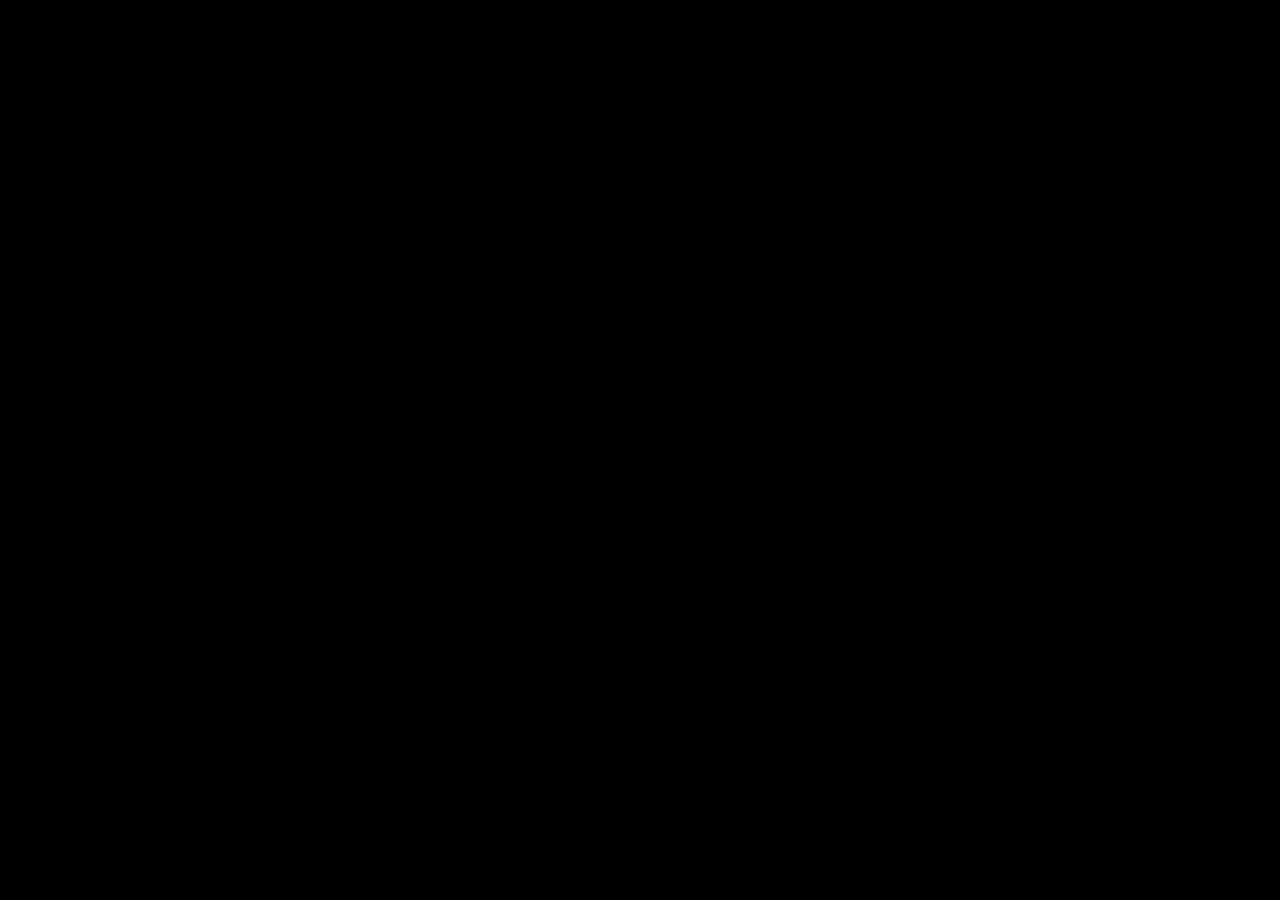
==== comparisons.html @ f06501f1 "uploading progress" ====
<!DOCTYPE html>
<html>

<head>
    <meta charset="utf-8">
    <meta name="viewport" content="width=device-width, initial-scale=1.0, shrink-to-fit=no">
    <title>Untitled</title>
    <link rel="stylesheet" href="assets/bootstrap/css/bootstrap.min.css">
    <link rel="stylesheet" href="https://fonts.googleapis.com/css?family=Lora:400,700,400italic,700italic">
    <link rel="stylesheet" href="https://fonts.googleapis.com/css?family=Cabin:700">
    <link rel="stylesheet" href="https://fonts.googleapis.com/css?family=Akronim">
    <link rel="stylesheet" href="https://fonts.googleapis.com/css?family=Aldrich">
    <link rel="stylesheet" href="https://fonts.googleapis.com/css?family=Alef">
    <link rel="stylesheet" href="https://fonts.googleapis.com/css?family=Alegreya+Sans">
    <link rel="stylesheet" href="https://fonts.googleapis.com/css?family=Allan">
    <link rel="stylesheet" href="https://fonts.googleapis.com/css?family=Allerta+Stencil">
    <link rel="stylesheet" href="assets/fonts/font-awesome.min.css">
    <link rel="stylesheet" href="assets/css/Navigation-Clean.css">
    <link rel="stylesheet" href="assets/css/Projects-Clean.css">
</head>

<body>
    <script src="assets/js/jquery.min.js"></script>
    <script src="assets/bootstrap/js/bootstrap.min.js"></script>
    <script src="https://cdnjs.cloudflare.com/ajax/libs/jquery-easing/1.4.1/jquery.easing.min.js"></script>
    <script src="assets/js/grayscale.js"></script>
</body>

</html>
---- assets/css/Navigation-Clean.css ----
.navigation-clean {
  background: #fff;
  padding-top: .75rem;
  padding-bottom: .75rem;
  color: #333;
  border-radius: 0;
  box-shadow: none;
  border: none;
  margin-bottom: 0;
}

@media (min-width:768px) {
  .navigation-clean {
    padding-top: 1rem;
    padding-bottom: 1rem;
  }
}

.navigation-clean .navbar-brand {
  font-weight: bold;
  color: inherit;
}

.navigation-clean .navbar-brand:hover {
  color: #222;
}

.navigation-clean.navbar-dark .navbar-brand:hover {
  color: #f0f0f0;
}

.navigation-clean .navbar-brand img {
  height: 100%;
  display: inline-block;
  margin-right: 10px;
  width: auto;
}

.navigation-clean .navbar-toggler {
  border-color: #ddd;
}

.navigation-clean .navbar-toggler:hover, .navigation-clean .navbar-toggler:focus {
  background: none;
}

.navigation-clean.navbar-dark .navbar-toggler {
  border-color: #555;
}

.navigation-clean .navbar-toggler {
  color: #888;
}

.navigation-clean.navbar-dark .navbar-toggler {
  color: #eee;
}

.navigation-clean .navbar-collapse, .navigation-clean .form-inline {
  border-top-color: #ddd;
}

.navigation-clean.navbar-dark .navbar-collapse, .navigation-clean.navbar-dark .form-inline {
  border-top-color: #333;
}

.navigation-clean .navbar-nav > .active > a, .navigation-clean .navbar-nav > .show > a {
  background: none;
  box-shadow: none;
}

.navigation-clean.navbar-light .navbar-nav .nav-link.active, .navigation-clean.navbar-light .navbar-nav .nav-link.active:focus, .navigation-clean.navbar-light .navbar-nav .nav-link.active:hover {
  color: #8f8f8f;
  box-shadow: none;
  background: none;
  pointer-events: none;
}

.navigation-clean.navbar .navbar-nav .nav-link {
  padding-left: 18px;
  padding-right: 18px;
}

.navigation-clean.navbar-light .navbar-nav .nav-link {
  color: #465765;
}

.navigation-clean.navbar-light .navbar-nav .nav-link:focus, .navigation-clean.navbar-light .navbar-nav .nav-link:hover {
  color: #37434d !important;
  background-color: transparent;
}

.navigation-clean .navbar-nav > li > .dropdown-menu {
  margin-top: -5px;
  box-shadow: none;
  background-color: #fff;
  border-radius: 2px;
}

@media (min-width:768px) {
  .navigation-clean .navbar-nav .show .dropdown-menu {
    box-shadow: 0 4px 8px rgba(0,0,0,.1);
  }
}

@media (max-width:767px) {
  .navigation-clean .navbar-nav .show .dropdown-menu .dropdown-item {
    color: #37434d;
    padding-top: .8rem;
    padding-bottom: .8rem;
    line-height: 1;
  }
}

.navigation-clean .dropdown-menu .dropdown-item:focus, .navigation-clean .dropdown-menu .dropdown-item {
  line-height: 2;
  color: #37434d;
}

.navigation-clean .dropdown-menu .dropdown-item:focus, .navigation-clean .dropdown-menu .dropdown-item:hover {
  background: #eee;
  color: inherit;
}

.navigation-clean.navbar-dark {
  background-color: #1f2021;
  color: #fff;
}

.navigation-clean.navbar-dark .navbar-nav a.active, .navigation-clean.navbar-dark .navbar-nav a.active:focus, .navigation-clean.navbar-dark .navbar-nav a.active:hover {
  color: #8f8f8f;
  box-shadow: none;
  background: none;
  pointer-events: none;
}

.navigation-clean.navbar-dark .navbar-nav .nav-link {
  color: #dfe8ee;
}

.navigation-clean.navbar-dark .navbar-nav .nav-link:focus, .navigation-clean.navbar-dark .navbar-nav .nav-link:hover {
  color: #fff;
  background-color: transparent;
}

.navigation-clean.navbar-dark .navbar-nav > li > .dropdown-menu {
  background-color: #1f2021;
}

.navigation-clean.navbar-dark .dropdown-menu .dropdown-item:focus, .navigation-clean.navbar-dark .dropdown-menu .dropdown-item {
  color: #f2f5f8;
}

.navigation-clean.navbar-dark .dropdown-menu .dropdown-item:focus, .navigation-clean.navbar-dark .dropdown-menu .dropdown-item:hover {
  background: #363739;
}

@media (max-width:767px) {
  .navigation-clean.navbar-dark .navbar-nav .show .dropdown-menu .dropdown-item {
    color: #fff;
  }
}
---- assets/css/Projects-Clean.css ----
.projects-clean {
  color: #313437;
  background-color: #fff;
}

.projects-clean p {
  color: #7d8285;
}

.projects-clean h2 {
  font-weight: bold;
  margin-bottom: 40px;
  padding-top: 40px;
  color: inherit;
}

@media (max-width:767px) {
  .projects-clean h2 {
    margin-bottom: 25px;
    padding-top: 25px;
    font-size: 24px;
  }
}

.projects-clean .intro {
  font-size: 16px;
  max-width: 500px;
  margin: 0 auto;
}

.projects-clean .intro p {
  margin-bottom: 0;
}

.projects-clean .projects {
  padding-bottom: 40px;
}

.projects-clean .item {
  text-align: center;
  padding-top: 50px;
  min-height: 425px;
}

.projects-clean .item .name {
  font-weight: bold;
  margin-top: 28px;
  margin-bottom: 8px;
  color: inherit;
}

.projects-clean .item .description {
  font-size: 15px;
  margin-top: 15px;
  margin-bottom: 0;
}
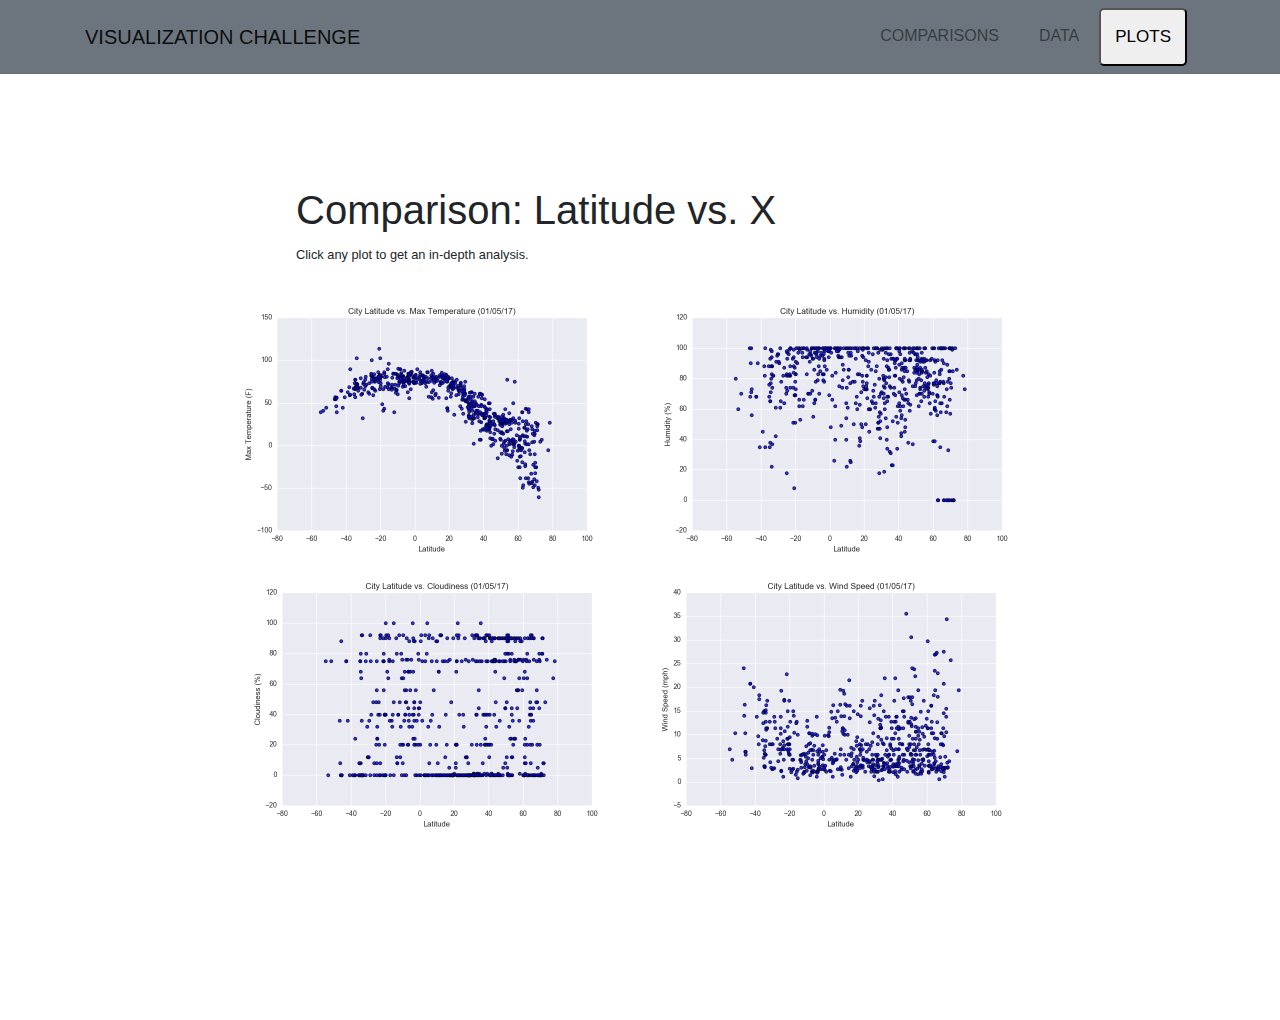
==== commit 901933a4: "fixing errors" ====
--- a/comparisons.html
+++ b/comparisons.html
@@ -4,26 +4,63 @@
 <head>
     <meta charset="utf-8">
     <meta name="viewport" content="width=device-width, initial-scale=1.0, shrink-to-fit=no">
-    <title>Untitled</title>
-    <link rel="stylesheet" href="assets/bootstrap/css/bootstrap.min.css">
-    <link rel="stylesheet" href="https://fonts.googleapis.com/css?family=Lora:400,700,400italic,700italic">
-    <link rel="stylesheet" href="https://fonts.googleapis.com/css?family=Cabin:700">
-    <link rel="stylesheet" href="https://fonts.googleapis.com/css?family=Akronim">
-    <link rel="stylesheet" href="https://fonts.googleapis.com/css?family=Aldrich">
-    <link rel="stylesheet" href="https://fonts.googleapis.com/css?family=Alef">
-    <link rel="stylesheet" href="https://fonts.googleapis.com/css?family=Alegreya+Sans">
-    <link rel="stylesheet" href="https://fonts.googleapis.com/css?family=Allan">
-    <link rel="stylesheet" href="https://fonts.googleapis.com/css?family=Allerta+Stencil">
-    <link rel="stylesheet" href="assets/fonts/font-awesome.min.css">
-    <link rel="stylesheet" href="assets/css/Navigation-Clean.css">
-    <link rel="stylesheet" href="assets/css/Projects-Clean.css">
+    <title>Web Visualizations</title>
+    <link rel="stylesheet" href="https://stackpath.bootstrapcdn.com/bootstrap/4.3.1/css/bootstrap.min.css" integrity="sha384-ggOyR0iXCbMQv3Xipma34MD+dH/1fQ784/j6cY/iJTQUOhcWr7x9JvoRxT2MZw1T" crossorigin="anonymous">
+    <link rel="stylesheet" href="style.css">
+    <link rel="stylesheet" href="https://cdnjs.cloudflare.com/ajax/libs/font-awesome/4.7.0/css/font-awesome.min.css">
 </head>
-
-<body>
-    <script src="assets/js/jquery.min.js"></script>
-    <script src="assets/bootstrap/js/bootstrap.min.js"></script>
-    <script src="https://cdnjs.cloudflare.com/ajax/libs/jquery-easing/1.4.1/jquery.easing.min.js"></script>
-    <script src="assets/js/grayscale.js"></script>
+<br><br><br><br>
+<body id="page-top">
+    <div>
+        <div class="container">
+            <div class="row">
+                <div class="col-md-8"></div>
+                <div class="col-md-4"></div>
+            </div>
+        </div>
+    </div>
+    <div></div>
+    <div></div>
+    <div>
+        <div class="container">
+            <div class="row" style="width: 1055px;padding-left: 87px;">
+                <div class="col-md-12" style="height: 672px;margin-top: 90px;margin-bottom: 90px;width: 400px;max-width: 900px;padding-left: 139px;">
+                    <h1>Comparison: Latitude vs. X</h1><small>Click any plot to get an in-depth analysis.<br><br></small>
+                    <a href="vs.MaxTemp.html"><img class="float-left" src="Fig1.png" style="width: 400px;padding-left: -15px;margin-left: -69px;"></a>
+                    <a href="vs.humidity.html"><img class="float-right"src="Fig2.png" style="width: 400px;"></a>
+                    <a href="vs.Cloud.html"><img src="Fig3.png" style="width: 400px;margin-left: -64px;"></a>
+                    <a href="vs.WindSpeed.html"><img src="Fig4.png" style="width: 400px;"></a>
+                </div>
+            </div>
+        </div>
+    </div>
+    <div class="copyright py-4 text-center text-white">
+        <div class="container"><small> UCF Data Analytics&nbsp; 2020</small></div>
+    </div>
+    <nav class="navbar navbar-light navbar-expand-lg fixed-top bg-secondary text-uppercase" id="mainNav">
+        <div class="container"><a class="navbar-brand js-scroll-trigger" href="index.html">Visualization Challenge</a><button data-toggle="collapse" data-target="#navbarResponsive" class="navbar-toggler navbar-toggler-right text-uppercase bg-primary text-white rounded" aria-controls="navbarResponsive"
+                aria-expanded="false" aria-label="Toggle navigation"></button>
+            
+                
+                <ul class="nav navbar-nav ml-auto">
+                    <li class="nav-item mx-0 mx-lg-1" role="presentation"><a class="nav-link py-3 px-0 px-lg-3 rounded js-scroll-trigger" href="comparisons.html">Comparisons</a></li>
+                    <li class="nav-item mx-0 mx-lg-1" role="presentation"><a class="nav-link py-3 px-0 px-lg-3 rounded js-scroll-trigger" href="data.html">DATA</a></li>             
+                            <div class="dropdown">
+                                <button class="dropbtn">PLOTS</button>
+                                <div class="dropdown-content">
+                                  <a href="vs.cloud.html">Cloudiness</a>
+                                  <a href="vs.Windspeed.html">Wind Speed</a>
+                                  <a href="vs.humidity.html">Humidity</a>
+                                  <a href="vs.MaxTemp.html">Max Temp</a>
+                                </div>
+                              </div>
+                    </li>
+                    <li class="nav-item mx-0 mx-lg-1" role="presentation"></li>
+                </ul>
+            </div>
+        </div>
+    </nav>
+    <script src="https://ajax.googleapis.com/ajax/libs/jquery/3.5.1/jquery.min.js"></script
 </body>
 
 </html>--- a/style.css
+++ b/style.css
@@ -0,0 +1,73 @@
+/* Dropdown Button */
+.dropbtn {
+  
+  color: black;
+  text-align: center;
+  padding: 14px;
+  text-decoration: none;
+  font-size: 17px;
+  border-radius: 5px;
+  }
+  
+  /* The container <div> - needed to position the dropdown content */
+  .dropdown {
+    position: relative;
+    display: inline-block;
+  }
+  
+  /* Dropdown Content (Hidden by Default) */
+  .dropdown-content {
+    display: none;
+    position: absolute;
+    
+    min-width: 160px;
+    box-shadow: 0px 8px 16px 0px rgba(0,0,0,0.2);
+    z-index: 1;
+  }
+  
+  /* Links inside the dropdown */
+  .dropdown-content a {
+    color: black;
+    padding: 12px 16px;
+    text-decoration: none;
+    display: block;
+  }
+  
+  /* Change color of dropdown links on hover */
+  .dropdown-content a:hover {background-color: #ddd;}
+  
+  /* Show the dropdown menu on hover */
+  .dropdown:hover .dropdown-content {display: block;}
+
+  /* Style the links inside the pill navigation menu */
+.pill-nav a {
+  display: inline-block;
+  color: black;
+  text-align: center;
+  padding: 14px;
+  text-decoration: none;
+  font-size: 17px;
+  border-radius: 5px;
+}
+
+.footer {
+  position: fixed;
+  left: 0;
+  bottom: 0;
+  width: 100%;
+  background-color: red;
+  color: white;
+  text-align: center;
+}
+
+/* Change the color of links on mouse-over */
+.pill-nav a:hover {
+  background-color: #ddd;
+  color: black;
+}
+
+/* Add a color to the active/current link */
+.pill-nav a.active {
+  background-color: dodgerblue;
+  color: white;
+}